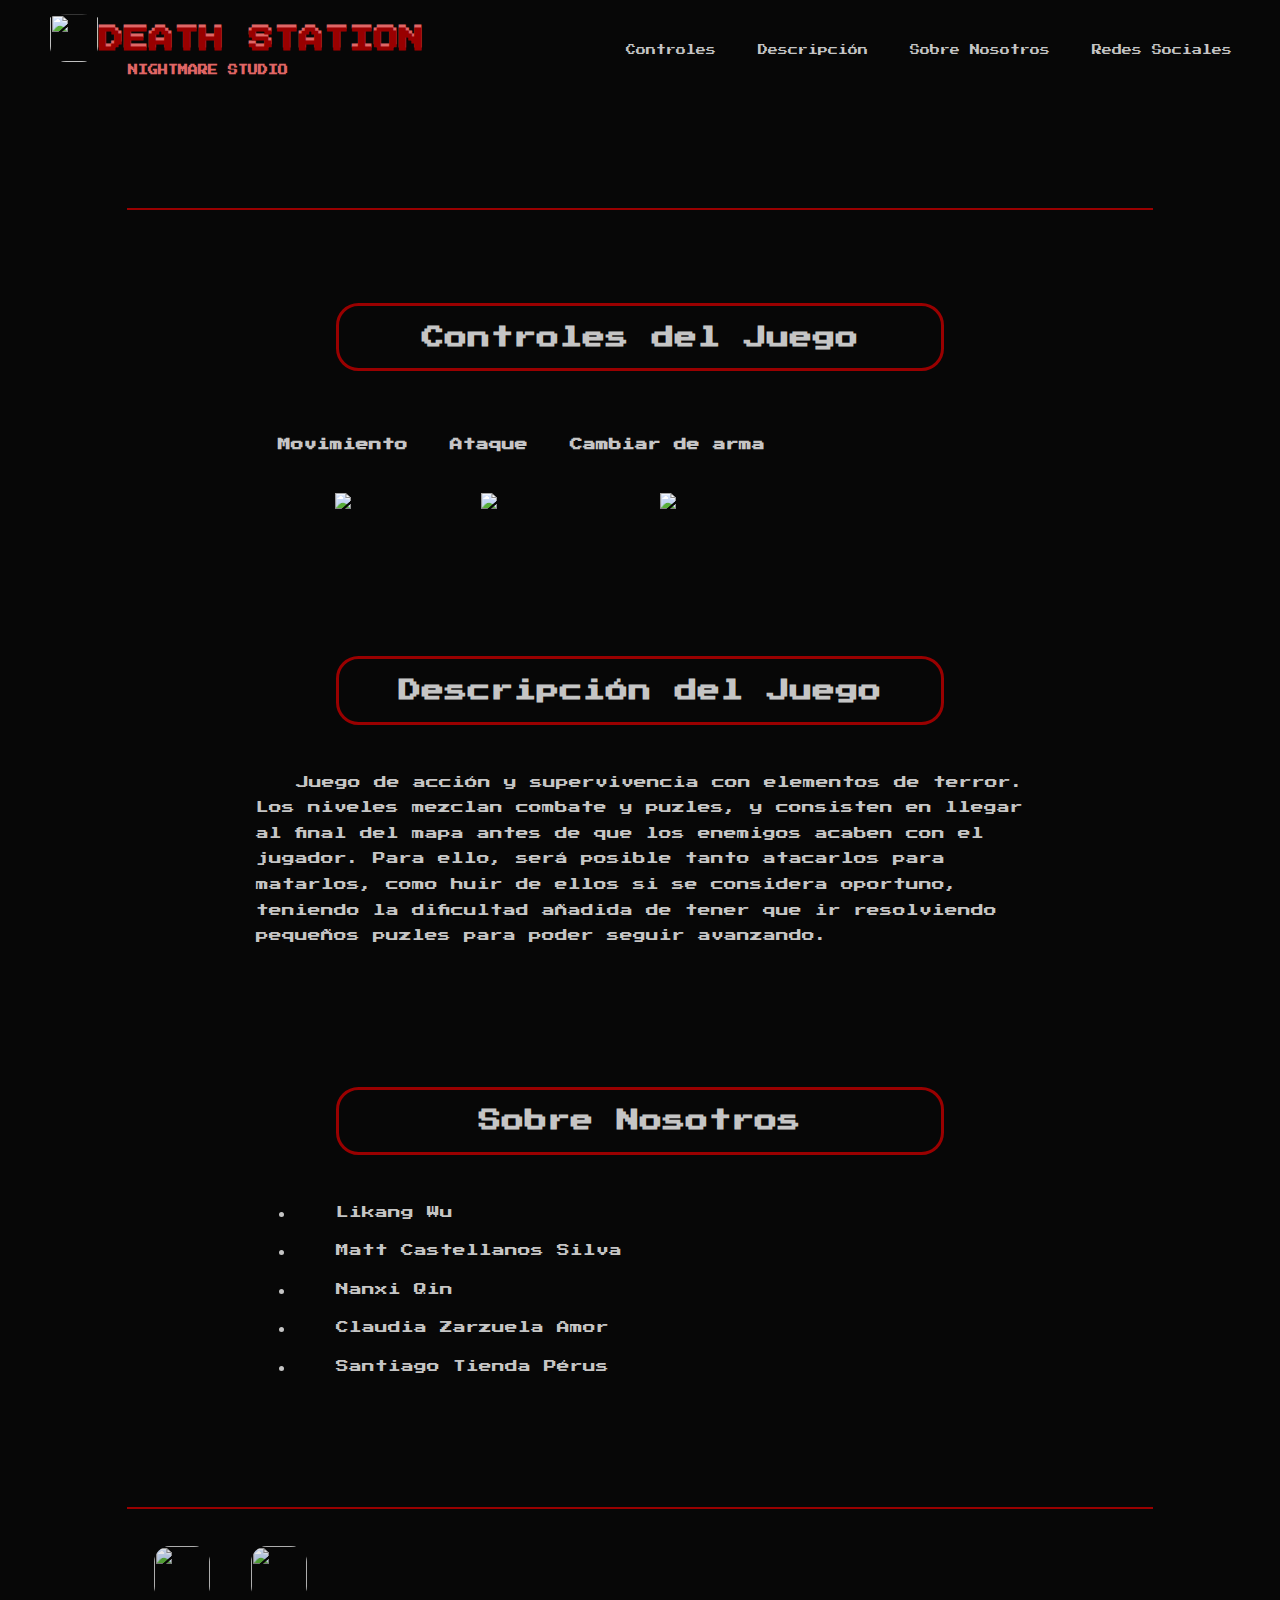
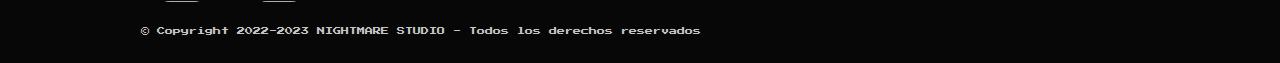
==== index.html @ e5d23bd6 "Merge branch 'Matt'" ====
<!-- Título del juego y nombre del estudio
     Canvas en el que se ejecuta el juego.
    Instrucciones del juego (objetivo y controles)
    Descripción breve del juego
    Autores y Créditos
    Redes sociales -->


<!DOCTYPE html>
<html lang="es">

<head>
    <meta charset="UTF-8" />
    <!-- Favicon -->
    <link rel="shortcut icon" href="icon.png" type="assets/img/png" />
    <!-- Template Main CSS File -->
    <link rel="stylesheet" href="style.css" />
    <!-- Scripts -->
    <script src="src/script.js"></script>
    <script src="./lib/phaser.js"></script>
    
    <title>Death Station-Nighmare Studio</title>


    <meta name="viewport" content="width=device-width, initial-scale=2.0" />
    <meta content="" name="description">
    <meta content="" name="keywords">

    <!-- Google Fonts -->
    <link href='https://fonts.googleapis.com/css?family=Press Start 2P' rel='stylesheet'>
</head>

<body>
    <!-- ====== scroll ====== -->
    <div class="scroll-Top" onclick="scrollToTop()"></div>

    <header id="myHeader">
        <div class="header-container">
            <div class="titulo-container">
                <div class="titulo-icon">
                    <div class="icon-sangre">
                        <img src="./assets/pagina/logotipo-tren.png">
                    </div>
                    <h1 class="titulo-juego">
                        <a href="#game">DEATH STATION</a>
                    </h1>
                    <!-- Al pulsar vuelve al juego -->
                </div>
                <h3 class="nombre-studio">
                    <span> NIGHTMARE STUDIO</span>
                </h3>
            </div>

            <nav class="nav-menu ">
                <ul>
                    <li><a href="#controles">Controles</a></li>
                    <li><a href="#description">Descripción</a></li>
                    <li><a href="#aboutUs">Sobre Nosotros</a></li>
                    <li><a href="#links">Redes Sociales</a></li>
                </ul>
            </nav>
        </div>
    </header>


    <br>
    <!-- ======= GAME Section ======= -->
    <div id="game">
        <!-- <canvas id="juego"></canvas> -->
    </div>
    <script src="./src/game.js" type="module"></script>
    <!-- End Game Section -->


    <!-- Divider -->
    <hr class="solid">
    
    <!-- ======= Game Controles Section ======= -->
    <section id="controles" class="about">
        <div class="container">

            <div class="section-title">
                <h2>Controles del Juego</h2>
            </div>
            <table cellpadding = 20>
                <!--Acciones-->
                <tr>
                    <th>Movimiento</th> <th>Ataque</th> <th>Cambiar de arma</th>
                </tr>
                <!--Imágenes de las teclas correspondientes a las acciones-->
                <tr>
                    <td><img src="./assets/pagina/movementKeys.png"></td> <td><img src="./assets/pagina/attackKeys.png"></td> <td><img src="./assets/pagina/weaponKeys.png"></td>
                </tr>
            </table>
        </div>
    </section>
    <!-- End Game Controles Section -->


    <!-- ======= Game Description Section ======= -->
    <section id="description" class="about">
        <div class="container">
            <div class="section-title">
                <h2>Descripción del Juego</h2>
            </div>
            <p class="texto">
                Juego de acción y supervivencia con elementos de terror. Los niveles mezclan
                combate y puzles, y consisten en llegar al final del mapa antes de que los
                enemigos acaben con el jugador. Para ello, será posible tanto atacarlos para
                matarlos, como huir de ellos si se considera oportuno, teniendo la dificultad
                añadida de tener que ir resolviendo pequeños puzles para poder seguir avanzando.
            </p>
        </div>
    </section>
    <!-- End Game Description Section -->


    <!-- ======= About Us Section ======= -->
    <section id="aboutUs" class="about">
        <div class="container">
            <div class="section-title">
                <h2>Sobre Nosotros</h2>
            </div>
            <ul>
                <li> <p class="texto">Likang Wu</li>
                <li> <p class="texto">Matt Castellanos Silva</p></li>
                <li> <p class="texto">Nanxi Qin</p></li>
                <li> <p class="texto">Claudia Zarzuela Amor </p></li>
                <li> <p class="texto">Santiago Tienda Pérus</p> </li>
            </ul>
        </div>
    </section>
    <!-- End About Us Section -->


    <!-- Divider -->
    <hr class="solid">
    <footer id="links">
        <div class="footer-container">
            <nav>
                <!-- github -->
                <a href="https://github.com/MattCastUCM/Death-Station-Nightmare-Studio"><img src="./assets/pagina/github_logo.png"></a>
                <!-- twitter -->
                <a href="https://twitter.com/n1ghtm4r3stud10"><img src="./assets/pagina/twitter_icon.png"></a>
            </nav>
            <p> © Copyright 2022-2023 NIGHTMARE STUDIO - Todos los derechos reservados</p>
        </div>
    </footer>

</body>
</html>
---- style.css ----
html {
    min-height: 100%;

}

body {
    /* background-image: url("assets/sprites/wall.png"); */
    /* background-repeat:repeat;*/
    /* background-color: rgb(67,67,67); */
    background-color: #070707;
    font-family: 'Press Start 2P';
    word-wrap: break-word;
    align-items: center;
    margin: 0;
    padding: 0;
}


/*HEADER---------------------------------------------------*/
header {
    padding: 0em 0 1em 0;
    background: #070707;
    height: 4em;
    /* margin:2em; */
}

.header-container {
    width: 95%;
    margin: 0 auto;
    display: flex;
    justify-content: space-between;
    /*nav lineal*/
    align-items: center;

}

header ul {
    margin: 0;
    padding: 0;
    list-style: none;
}

header ul li {
    display: inline-block;
}

header ul li a {
    display: block;
    padding: 0.5rem 1rem;
}

.sticky {
    position: fixed;
    top: 0;
    width: 100%
}

.sticky+.content {
    padding-top: 110px;
}



/*scrooll-Top*/
html {
    scroll-behavior: smooth;
}

.scroll-Top {
    position: fixed;
    bottom: 30px;
    right: 30px;
    width: 60px;
    height: 60px;
    background: #c5c5c5;
    background-image: url(./assets/pagina/up.png);
    border-radius: 25%;
    background-size: 40px;
    background-position: center;
    background-repeat: no-repeat;
    cursor: pointer;
    z-index: 100000;
    visibility: hidden;
    opacity: 0;
    transition: 0.5s;
}

.scroll-Top.active {
    bottom: 40px;
    visibility: visible;
    opacity: 1;
}



/*titulo*/
.titulo-container {
    padding: 0em 0.5em 1em 1em;
}

.titulo-icon {
    justify-content: space-between;
    margin: 0 auto;
    display: flex;
}

.icon-sangre img {
    width: 3em;
    height: 3em;
    border-radius: 1em;
    padding-top: 0.8em;
    margin: 0.1em;
}

.titulo-juego a {
    font-size: 25px;
    color: rgb(153, 0, 0);
    text-decoration: none;
    text-shadow: 0 -3px rgb(224, 102, 102);
    padding-bottom: 0;
    margin: 0;

}

.nombre-studio {

    position: relative;
    left: 8em;
    font-size: 10px;
    color: rgb(224, 102, 102);

    margin-top: -10px;

}



/*nav*/

.nav-menu a:hover {
    background: rgb(153, 0, 0);
    border-radius: 1.5em;
}

.nav-menu {
    font-size: 10px;
}


a:hover {
    text-decoration: none;
    color: #dddddd;
}

nav a {
    text-decoration: none;
    color: #c5c5c5;
}



/*GAME CANVAS---------------------------------------------------*/
#game {
    padding-top: 2em;
    padding-bottom: 52m;
} 

/* #juego {
    background: rgb(109, 109, 109);
    margin: 2em auto;
    border: 4px solid hsl(0, 100%, 30%);
} 
 */


/*SECTION---------------------------------------------------*/
.about {
    padding: 2em 15em 2em 15em;
    /*centrar dentro del main*/
    margin: 1em;
}

.section-title {
    border: 3px solid rgb(153, 0, 0);
    text-align: center;
    color: #c5c5c5;
    width: 600px;

    font-size: 15px;
    padding: 1px;
    border-radius: 1.5em;
    margin: 3em auto;
    /*centrar dentro del main*/

}

.texto {
    color: #c5c5c5;
    font-size: 0.8em;
    text-indent: 40px;
    line-height: 2;
}


.parrafo {
    padding-top: 3em;
}

ul {
    color: #c5c5c5;
}

tr{
    color: #c5c5c5;
    font-size: 0.8em;
    text-align: center;
    vertical-align: middle;
}



/*FOOTER---------------------------------------------------*/

/* Solid border */
hr.solid {
    border: 1px solid rgb(153, 0, 0);
    background-color: rgb(153, 0, 0);
    width: 80%;
    margin-top: 5em;
}



footer {
    padding: 1em;
    bottom: 0;
}

.footer-container {
    width: 80%;
    margin: 0 auto;

    justify-content: space-between;

}

footer img {
    width: 3.5em;
    height: 3.5em;
    border-radius: 1em;
    margin: 0.8rem;
    opacity: 0.9;
}

footer img:hover {
    opacity: 0.5;
}

footer p {
    color: #c5c5c5;
    font-size: 0.5em;
    line-height: 2;
}

footer nav {
    margin: 0 auto;
    width: 100%;
}
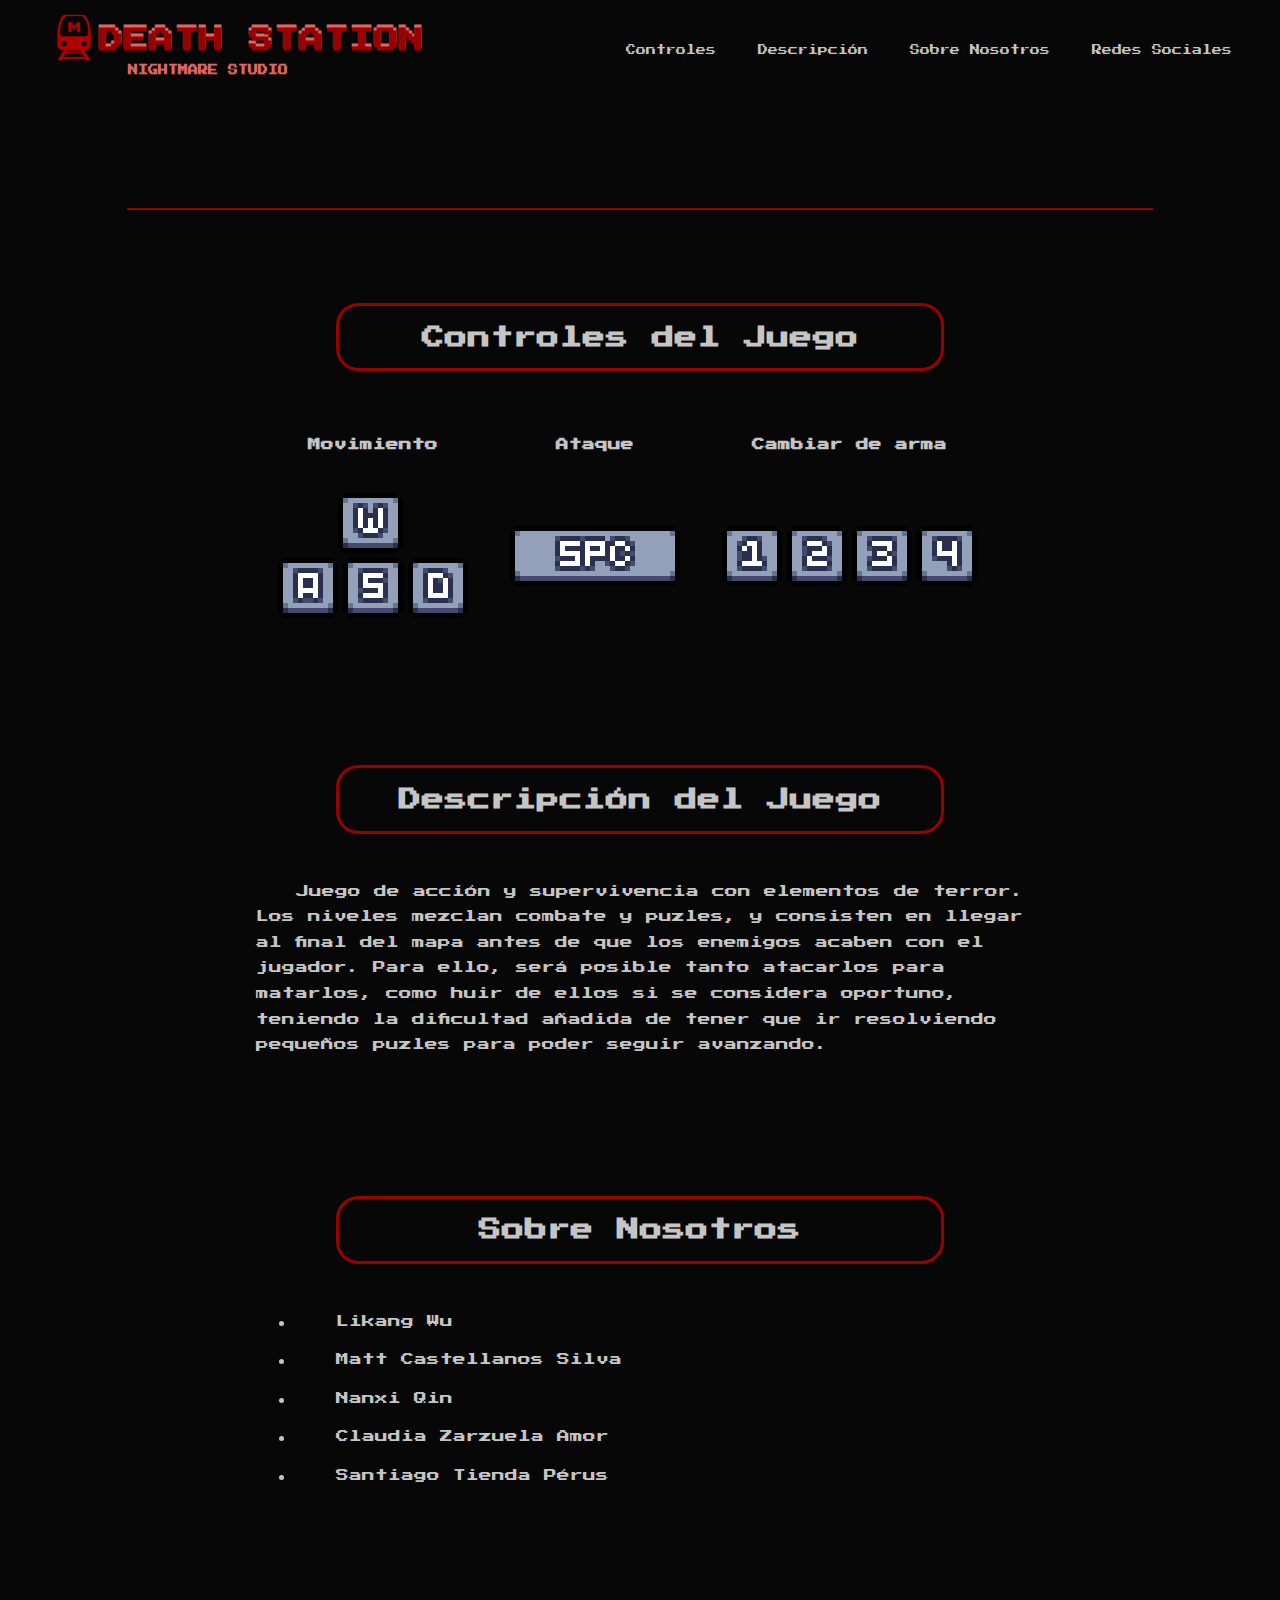
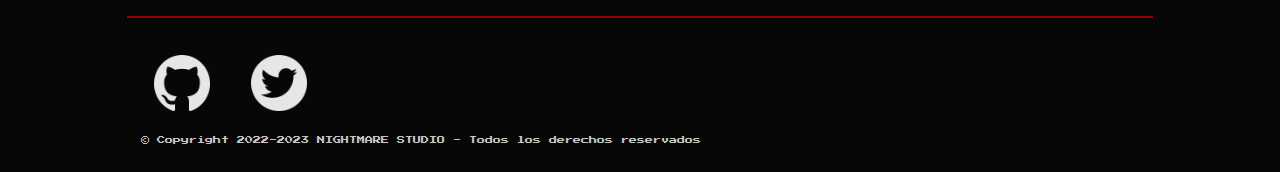
==== commit 6ffc00fc: "Introducción parte 1 hecha, cambios varios" ====
--- a/index.html
+++ b/index.html
@@ -39,7 +39,7 @@
             <div class="titulo-container">
                 <div class="titulo-icon">
                     <div class="icon-sangre">
-                        <img src="./assets/pagina/logotipo-tren.png">
+                        <img src="./assets/webpage/train_logo.png">
                     </div>
                     <h1 class="titulo-juego">
                         <a href="#game">DEATH STATION</a>
@@ -89,7 +89,7 @@
                 </tr>
                 <!--Imágenes de las teclas correspondientes a las acciones-->
                 <tr>
-                    <td><img src="./assets/pagina/movementKeys.png"></td> <td><img src="./assets/pagina/attackKeys.png"></td> <td><img src="./assets/pagina/weaponKeys.png"></td>
+                    <td><img src="./assets/webpage/movementKeys.png"></td> <td><img src="./assets/webpage/attackKeys.png"></td> <td><img src="./assets/webpage/weaponKeys.png"></td>
                 </tr>
             </table>
         </div>
@@ -139,9 +139,9 @@
         <div class="footer-container">
             <nav>
                 <!-- github -->
-                <a href="https://github.com/MattCastUCM/Death-Station-Nightmare-Studio"><img src="./assets/pagina/github_logo.png"></a>
+                <a href="https://github.com/MattCastUCM/Death-Station-Nightmare-Studio"><img src="./assets/webpage/github_icon.png"></a>
                 <!-- twitter -->
-                <a href="https://twitter.com/n1ghtm4r3stud10"><img src="./assets/pagina/twitter_icon.png"></a>
+                <a href="https://twitter.com/n1ghtm4r3stud10"><img src="./assets/webpage/twitter_icon.png"></a>
             </nav>
             <p> © Copyright 2022-2023 NIGHTMARE STUDIO - Todos los derechos reservados</p>
         </div>
--- a/style.css
+++ b/style.css
@@ -73,7 +73,7 @@
     width: 60px;
     height: 60px;
     background: #c5c5c5;
-    background-image: url(./assets/pagina/up.png);
+    background-image: url(./assets/webpage/up.png);
     border-radius: 25%;
     background-size: 40px;
     background-position: center;
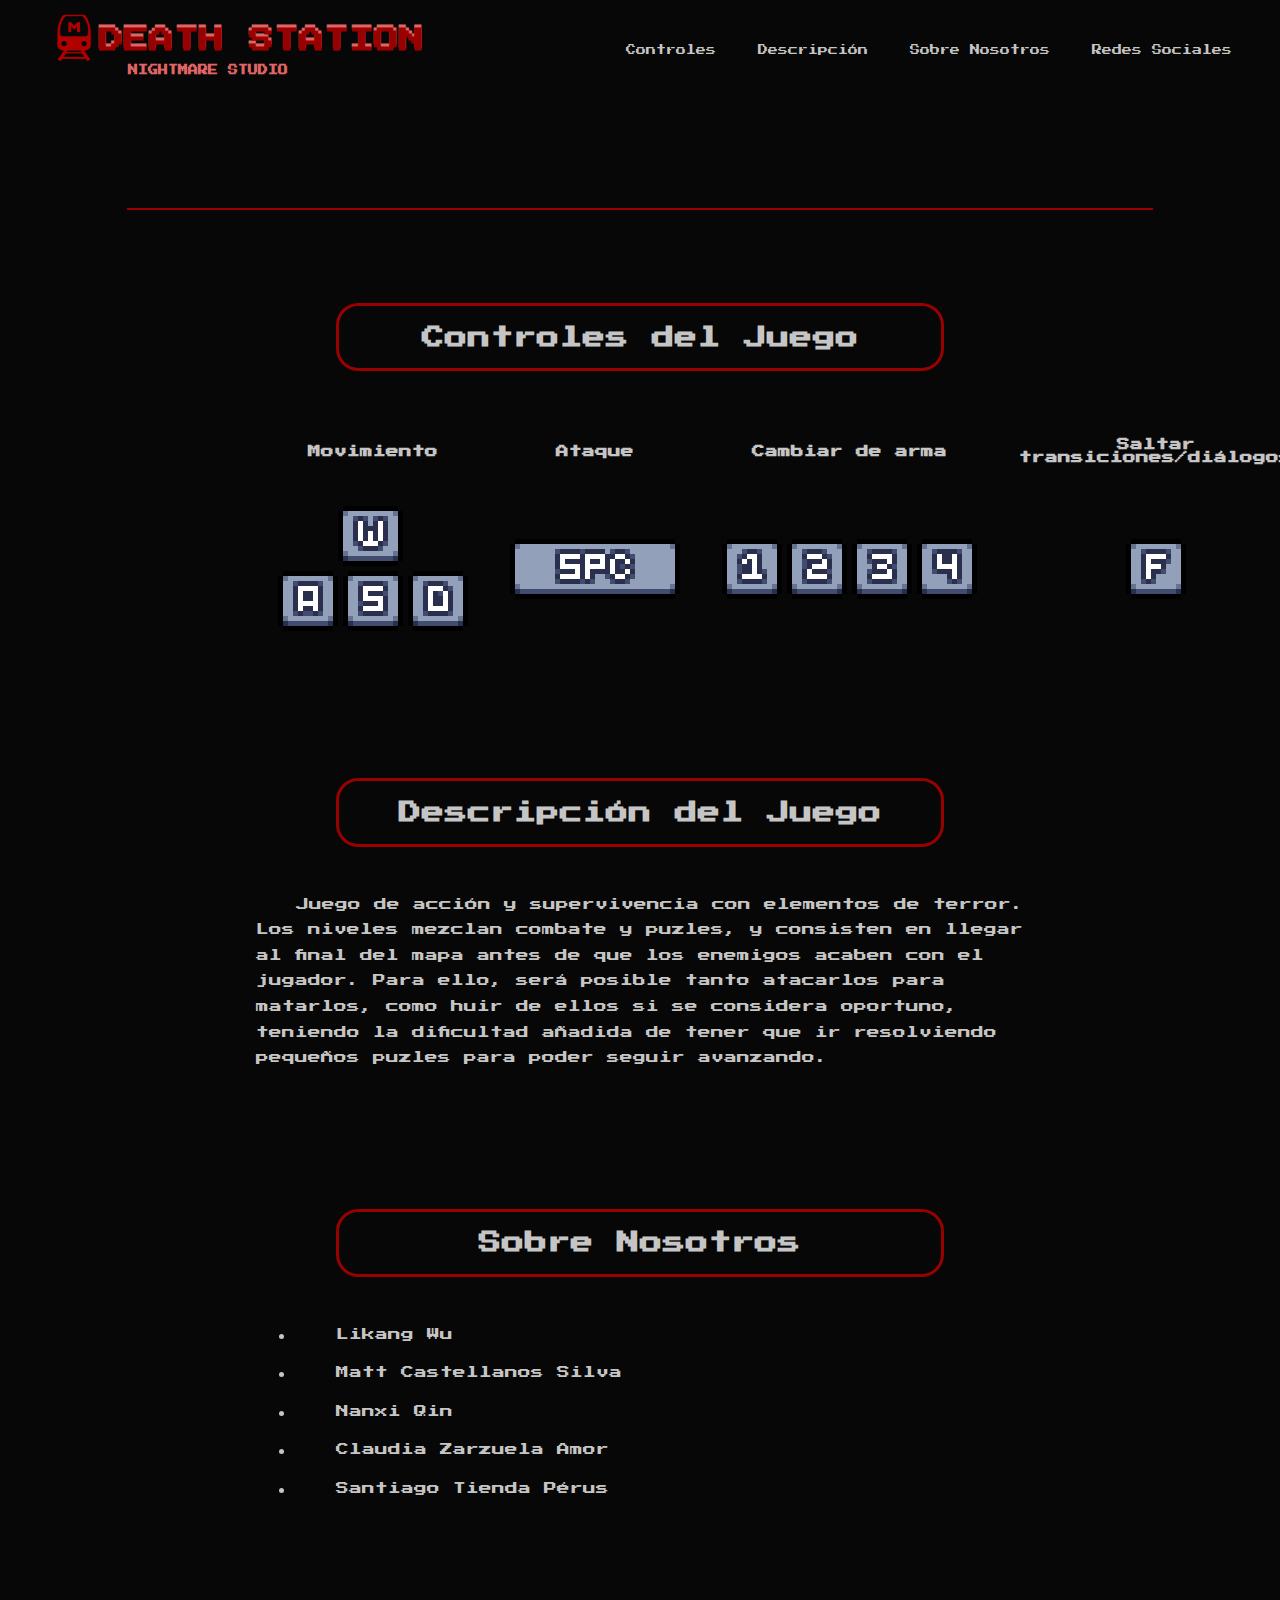
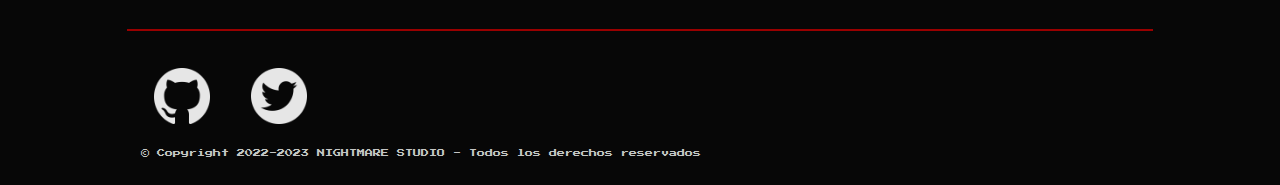
==== commit fb17992d: "Más ajustes, ya no se puede saltar la intro :" ====
--- a/index.html
+++ b/index.html
@@ -85,11 +85,15 @@
             <table cellpadding = 20>
                 <!--Acciones-->
                 <tr>
-                    <th>Movimiento</th> <th>Ataque</th> <th>Cambiar de arma</th>
+                    <th>Movimiento</th> <th>Ataque</th> <th>Cambiar de arma</th> <th>Saltar transiciones/diálogos</th> <th>Interactuar con objetos</th>
                 </tr>
                 <!--Imágenes de las teclas correspondientes a las acciones-->
                 <tr>
-                    <td><img src="./assets/webpage/movementKeys.png"></td> <td><img src="./assets/webpage/attackKeys.png"></td> <td><img src="./assets/webpage/weaponKeys.png"></td>
+                    <td><img src="./assets/webpage/movementKeys.png"></td>
+                    <td><img src="./assets/webpage/attackKeys.png"></td> 
+                    <td><img src="./assets/webpage/weaponKeys.png"></td>
+                    <td><img src="./assets/webpage/fKey.png"></td>
+                    <td><img src="./assets/webpage/enterKey.png"></td>
                 </tr>
             </table>
         </div>
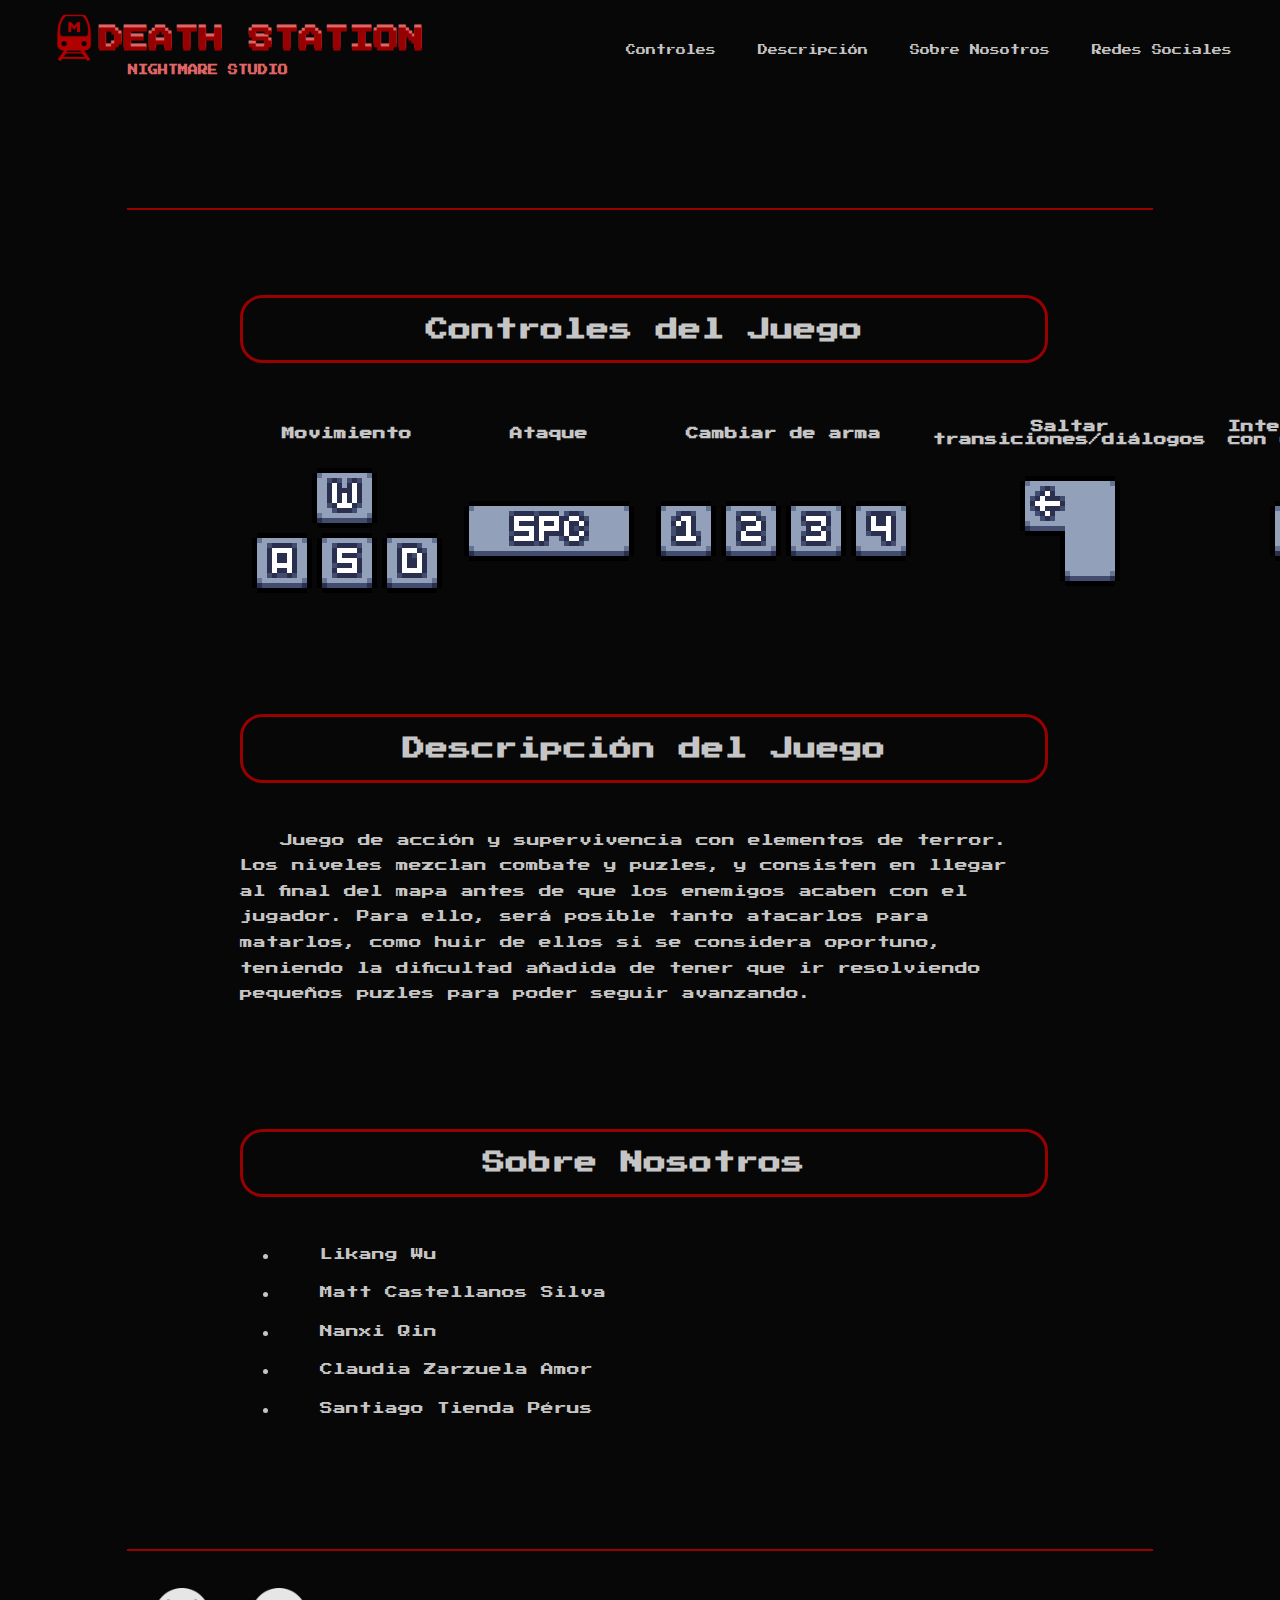
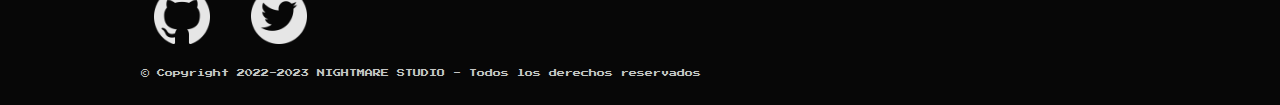
==== commit fed105ba: "Añadida sonido a la cinemática y diálogo + ajustes" ====
--- a/index.html
+++ b/index.html
@@ -82,7 +82,7 @@
             <div class="section-title">
                 <h2>Controles del Juego</h2>
             </div>
-            <table cellpadding = 20>
+            <table cellpadding = 10>
                 <!--Acciones-->
                 <tr>
                     <th>Movimiento</th> <th>Ataque</th> <th>Cambiar de arma</th> <th>Saltar transiciones/diálogos</th> <th>Interactuar con objetos</th>
@@ -92,8 +92,8 @@
                     <td><img src="./assets/webpage/movementKeys.png"></td>
                     <td><img src="./assets/webpage/attackKeys.png"></td> 
                     <td><img src="./assets/webpage/weaponKeys.png"></td>
+                    <td><img src="./assets/webpage/enterKey.png"></td>
                     <td><img src="./assets/webpage/fKey.png"></td>
-                    <td><img src="./assets/webpage/enterKey.png"></td>
                 </tr>
             </table>
         </div>
--- a/style.css
+++ b/style.css
@@ -164,41 +164,34 @@
     padding-top: 2em;
     padding-bottom: 52m;
 } 
-
-/* #juego {
-    background: rgb(109, 109, 109);
-    margin: 2em auto;
-    border: 4px solid hsl(0, 100%, 30%);
-} 
- */
-
-
 /*SECTION---------------------------------------------------*/
 .about {
     padding: 2em 15em 2em 15em;
     /*centrar dentro del main*/
-    margin: 1em;
+  
 }
 
 .section-title {
     border: 3px solid rgb(153, 0, 0);
     text-align: center;
     color: #c5c5c5;
-    width: 600px;
+    width: 800px;
 
     font-size: 15px;
     padding: 1px;
     border-radius: 1.5em;
     margin: 3em auto;
     /*centrar dentro del main*/
-
-}
+   
+}
+
 
 .texto {
     color: #c5c5c5;
     font-size: 0.8em;
     text-indent: 40px;
     line-height: 2;
+   
 }
 
 
@@ -212,6 +205,7 @@
 
 tr{
     color: #c5c5c5;
+   
     font-size: 0.8em;
     text-align: center;
     vertical-align: middle;
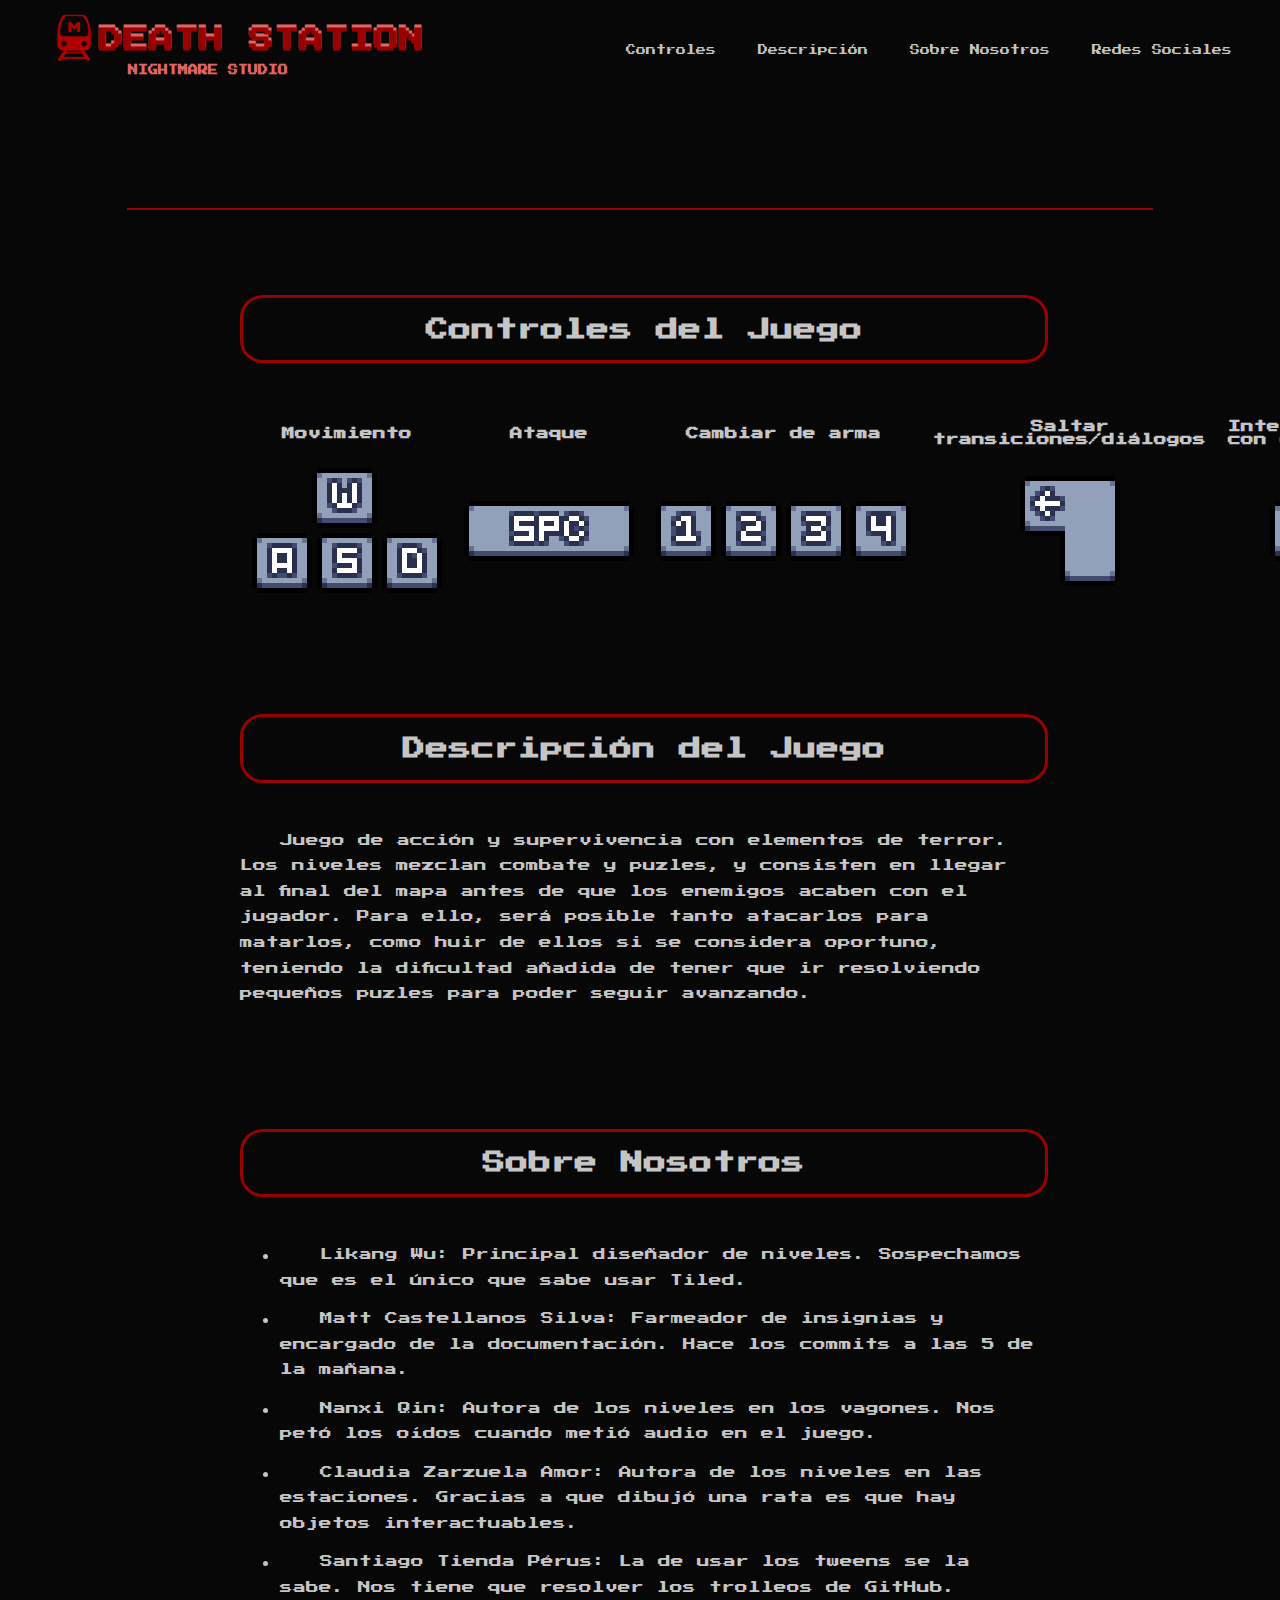
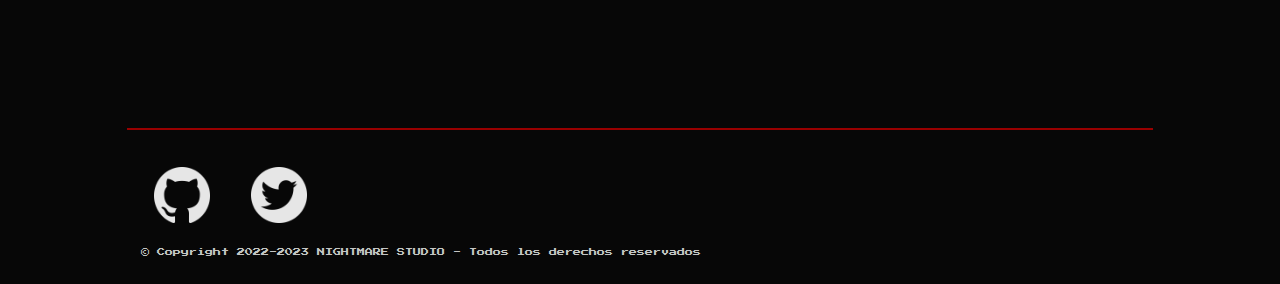
==== commit 85550929: "Ya está bien ;_;" ====
--- a/index.html
+++ b/index.html
@@ -85,7 +85,7 @@
             <table cellpadding = 10>
                 <!--Acciones-->
                 <tr>
-                    <th>Movimiento</th> <th>Ataque</th> <th>Cambiar de arma</th> <th>Saltar transiciones/diálogos</th> <th>Interactuar con objetos</th>
+                    <th>Movimiento</th> <th>Ataque</th> <th>Cambiar de arma</th> <th>Saltar transiciones/diálogos</th> <th>Interactuar con objetos</th> <th>Pausa</th>
                 </tr>
                 <!--Imágenes de las teclas correspondientes a las acciones-->
                 <tr>
@@ -94,6 +94,7 @@
                     <td><img src="./assets/webpage/weaponKeys.png"></td>
                     <td><img src="./assets/webpage/enterKey.png"></td>
                     <td><img src="./assets/webpage/fKey.png"></td>
+                    <td><img src="./assets/webpage/pKey.png"></td>
                 </tr>
             </table>
         </div>
@@ -126,11 +127,11 @@
                 <h2>Sobre Nosotros</h2>
             </div>
             <ul>
-                <li> <p class="texto">Likang Wu</li>
-                <li> <p class="texto">Matt Castellanos Silva</p></li>
-                <li> <p class="texto">Nanxi Qin</p></li>
-                <li> <p class="texto">Claudia Zarzuela Amor </p></li>
-                <li> <p class="texto">Santiago Tienda Pérus</p> </li>
+                <li><p class="texto">Likang Wu: Principal diseñador de niveles. Sospechamos que es el único que sabe usar Tiled.</li>
+                <li><p class="texto">Matt Castellanos Silva: Farmeador de insignias y encargado de la documentación. Hace los commits a las 5 de la mañana.</p></li>
+                <li><p class="texto">Nanxi Qin: Autora de los niveles en los vagones. Nos petó los oídos cuando metió audio en el juego.</p></li>
+                <li><p class="texto">Claudia Zarzuela Amor: Autora de los niveles en las estaciones. Gracias a que dibujó una rata es que hay objetos interactuables.</p></li>
+                <li><p class="texto">Santiago Tienda Pérus: La de usar los tweens se la sabe. Nos tiene que resolver los trolleos de GitHub.</p></li>
             </ul>
         </div>
     </section>
